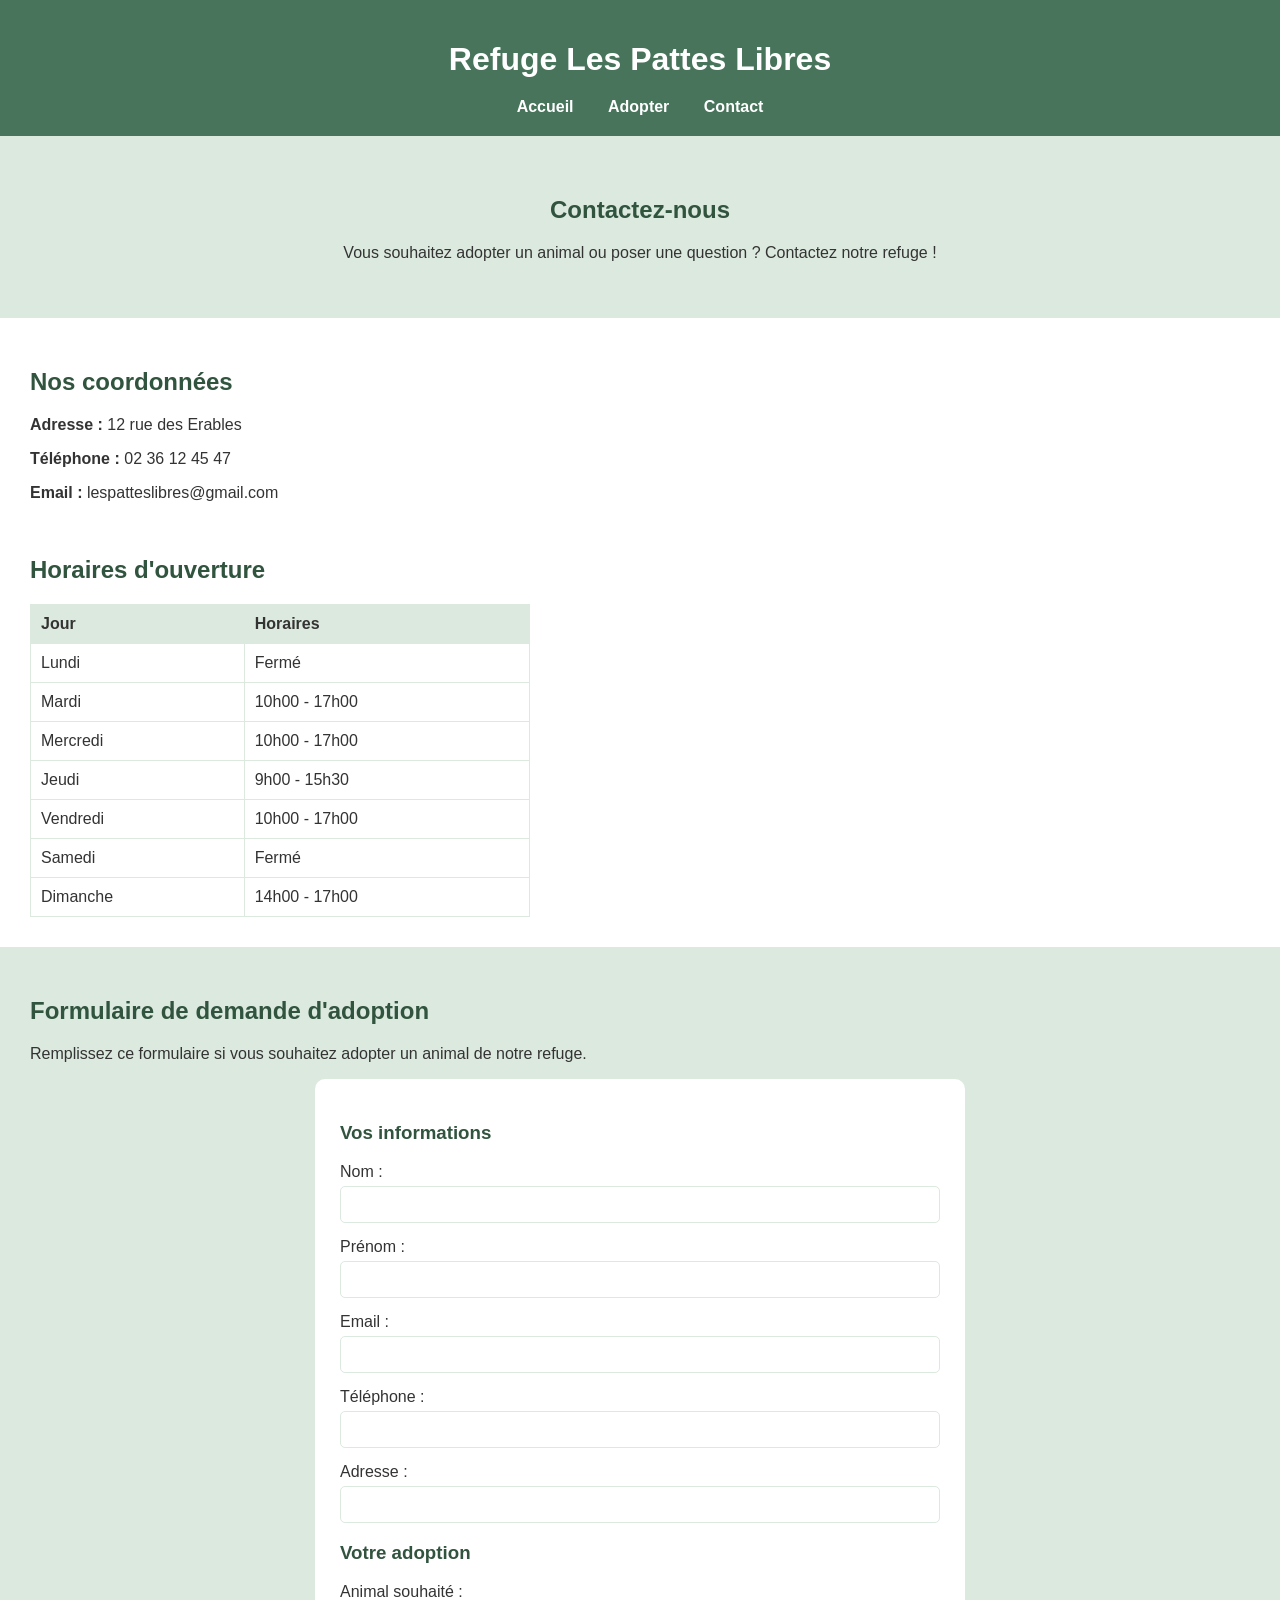
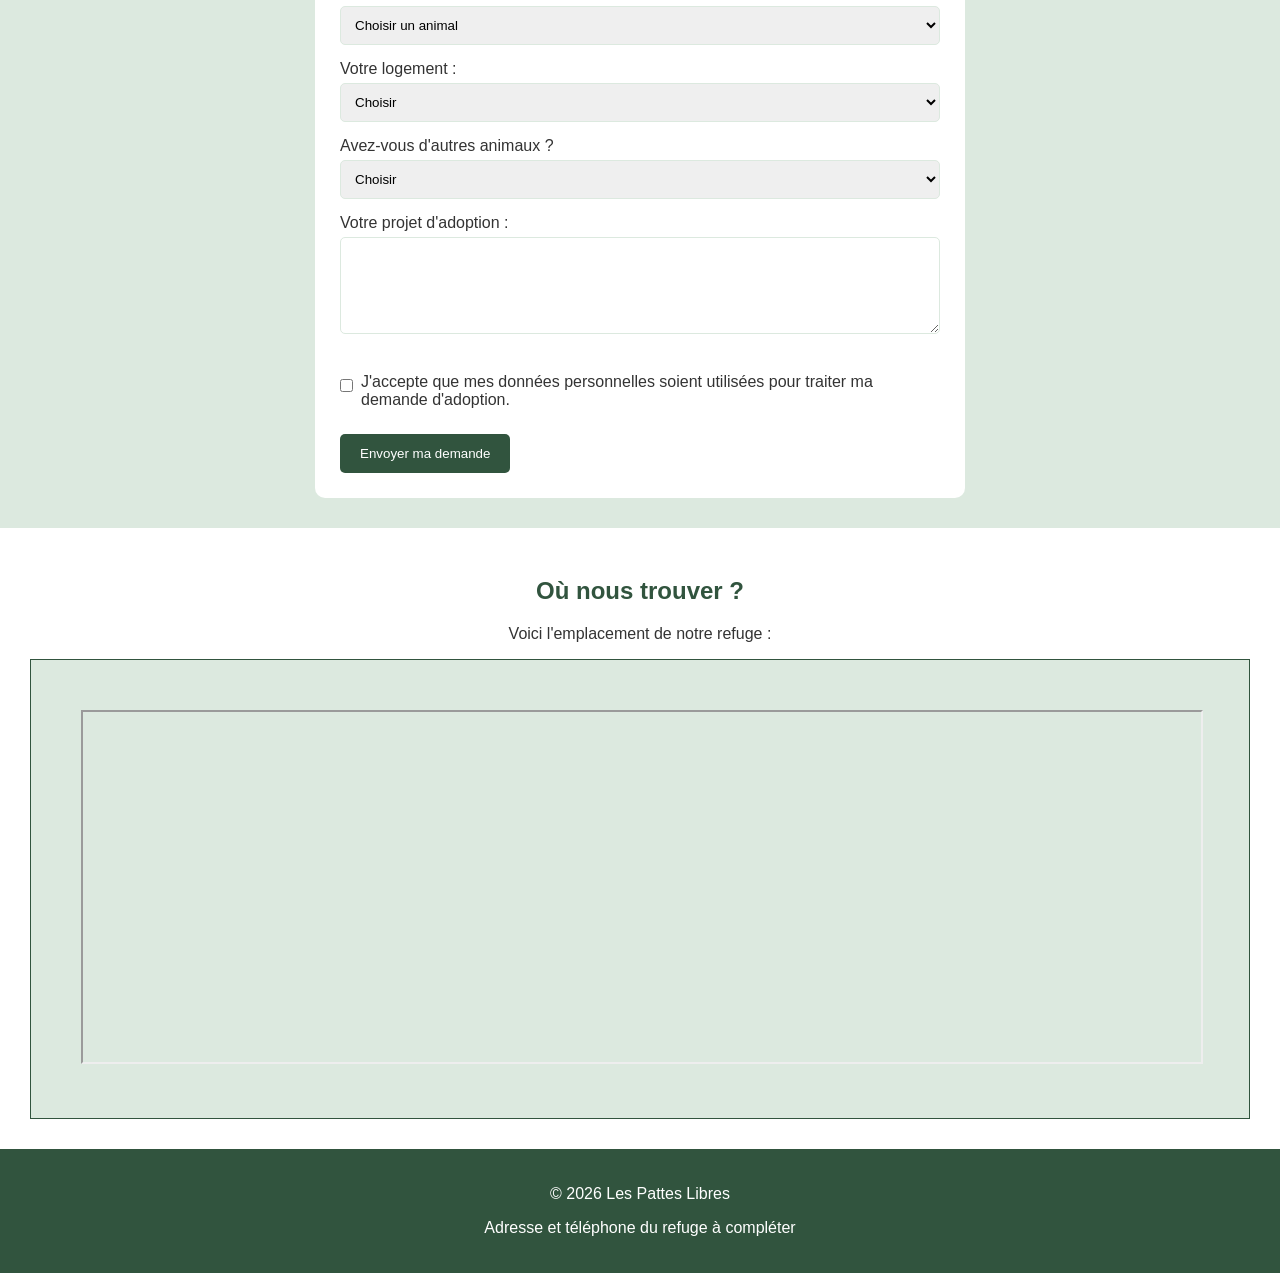
==== contact.html @ da208635 "page contact et css" ====
<!DOCTYPE html>
<html lang="fr">

<head>
    <meta charset="UTF-8">
    <meta name="viewport" content="width=device-width, initial-scale=1.0">
    <title>Contact - Les Pattes Libres</title>
    <link rel="stylesheet" href="style-rina.css">
</head>

<body>

<header>

<h1>Refuge Les Pattes Libres</h1>

  <nav>
      <a href="index.html">Accueil</a>
      <a href="adopter.html">Adopter</a>
      <a href="contact.html">Contact</a>
  </nav> 

</header>

<main>

<section class="bienvenue">
<h2>Contactez-nous</h2>
<p>
Vous souhaitez adopter un animal ou poser une question ?
Contactez notre refuge !
</p>
</section>

<section class="informations">
<h2>Nos coordonnées</h2>
  <p><strong>Adresse :</strong> 12 rue des Erables</p>
  <p><strong>Téléphone :</strong> 02 36 12 45 47</p>
  <p><strong>Email :</strong> lespatteslibres@gmail.com</p>

  <br>

<h2>Horaires d'ouverture</h2>

<table>
  <tr>
      <th>Jour</th>
      <th>Horaires</th>
  </tr>
  
  <tr>
      <td>Lundi</td>
      <td>Fermé</td>
  </tr>
  <tr>
      <td>Mardi</td>
      <td>10h00 - 17h00</td>
  </tr>
  <tr>
      <td>Mercredi</td>
      <td>10h00 - 17h00</td>
  </tr>
  <tr>
      <td>Jeudi</td>
      <td>9h00 - 15h30</td>
  </tr>
  <tr>
      <td>Vendredi</td>
      <td>10h00 - 17h00</td>
  </tr>
  <tr>
      <td>Samedi</td>
      <td>Fermé</td>
  </tr>
  <tr>
      <td>Dimanche</td>
      <td>14h00 - 17h00</td>
  </tr>
</table>
</section>

<section class="adoption">
<h2>Formulaire de demande d'adoption</h2>

<p>
Remplissez ce formulaire si vous souhaitez adopter un animal de notre refuge.
</p>

<form action="#" method="post">

<h3>Vos informations</h3>

<label for="nom">Nom :</label>
<input type="text" id="nom" name="nom" required>
<label for="prenom">Prénom :</label>
<input type="text" id="prenom" name="prenom" required>
<label for="email">Email :</label>
<input type="email" id="email" name="email" required>
<label for="telephone">Téléphone :</label>
<input type="tel" id="telephone" name="telephone" required>
<label for="adresse">Adresse :</label>
<input type="text" id="adresse" name="adresse" required>                

<h3>Votre adoption</h3>

<label for="animal">Animal souhaité :</label>

<select id="animal" name="animal" required>
    <option value="">Choisir un animal</option>
     <option value="biscuit">Biscuit </option>
    <option value="moka">Moka</option>
    <option value="nala">Nala</option>
    <option value="luna">Luna</option>
    <option value="max">Max</option>
    <option value="rex">Rex</option>
    <option value="bella">Bella</option>
    
</select>


</select>

<label for="logement">Votre logement :</label>
<select id="logement" name="logement" required>
    <option value="">Choisir</option>
    <option value="maison">Maison</option>
    <option value="appartement">Appartement</option>
</select>

<label for="animaux">Avez-vous d'autres animaux ?</label>
<select id="animaux" name="animaux" required>
    <option value="">Choisir</option>
    <option value="oui">Oui</option>
    <option value="non">Non</option>
</select>

<label for="projet">Votre projet d'adoption :</label>
<textarea id="projet" name="projet" rows="5" required></textarea>


<div class="accord">
    <input type="checkbox" id="accord" name="accord" required>
    <label for="accord">
        J'accepte que mes données personnelles soient utilisées pour traiter ma demande d'adoption.
    </label>
</div>


<button type="submit">Envoyer ma demande</button>

</form>
</section>

<section class="localisation">
<h2>Où nous trouver ?</h2>

<p>Voici l'emplacement de notre refuge :</p>

<div class="plan">
    <iframe
        src=https://www.google.com/maps?q=Chartres,France&output=embed 
        width= 100%
        height=350
        title="Plan d'accès au refuge Les Pattes Libres à Chartres">
    </iframe>
</div>
</section>

</main>

<footer>
         <p>© 2026 Les Pattes Libres</p>
         <p>Adresse et téléphone du refuge à compléter</p>
</footer>

</body>
</html>
---- style-rina.css ----
body {
  margin: 0;
  font-family: Arial, sans-serif;
  background-color: white;
  color: #333333;
}

header {
  background-color: #47745b;
  color: white;
  text-align: center;
  padding: 20px;
}

header h1 {
  margin-bottom: 20px;
}

nav a {
  color: white;
  text-decoration: none;
  margin: 15px;
  font-weight: bold;
}

.bienvenue {
  background-color: #dce9df;
  text-align: center;
  padding: 40px 20px;
}

section {
  padding: 30px;
}

h2 {
  color: #31543e;
}

.informations {
  background-color: white;
}

table {
  border-collapse: collapse;
  width: 100%;
  max-width: 500px;
}

th,
td {
  border: 1px solid #dce9df;
  padding: 10px;
  text-align: left;
}

th {
  background-color: #dce9df;
}

.adoption {
  background-color: #dce9df;
}

form {
  background-color: white;
  padding: 25px;
  max-width: 600px;
  margin: auto;
  border-radius: 10px;
}

form h3 {
  color: #31543e;
}

label {
  display: block;
  margin-top: 15px;
  margin-bottom: 5px;
}

input,
select,
textarea {
  width: 100%;
  padding: 10px;
  border: 1px solid #dce9df;
  border-radius: 5px;
  box-sizing: border-box;
}

.accord {
  margin-top: 20px;
}
.accord {
  display: flex;
  align-items: center;
  gap: 8px;
}

.accord input {
  width: auto;
  margin: 0;
}

.accord label {
  display: inline;
}

button {
  background-color: #31543e;
  color: white;
  padding: 12px 20px;
  border: none;
  border-radius: 5px;
  margin-top: 20px;
  cursor: pointer;
}

button:hover {
  background-color: #31543e;
}

.localisation {
  text-align: center;
}

.plan {
  background-color: #dce9df;
  padding: 50px;
  border: 1px solid #31543e;
}

footer {
  background-color: #31543e;
  color: white;
  text-align: center;
  padding: 20px;
}
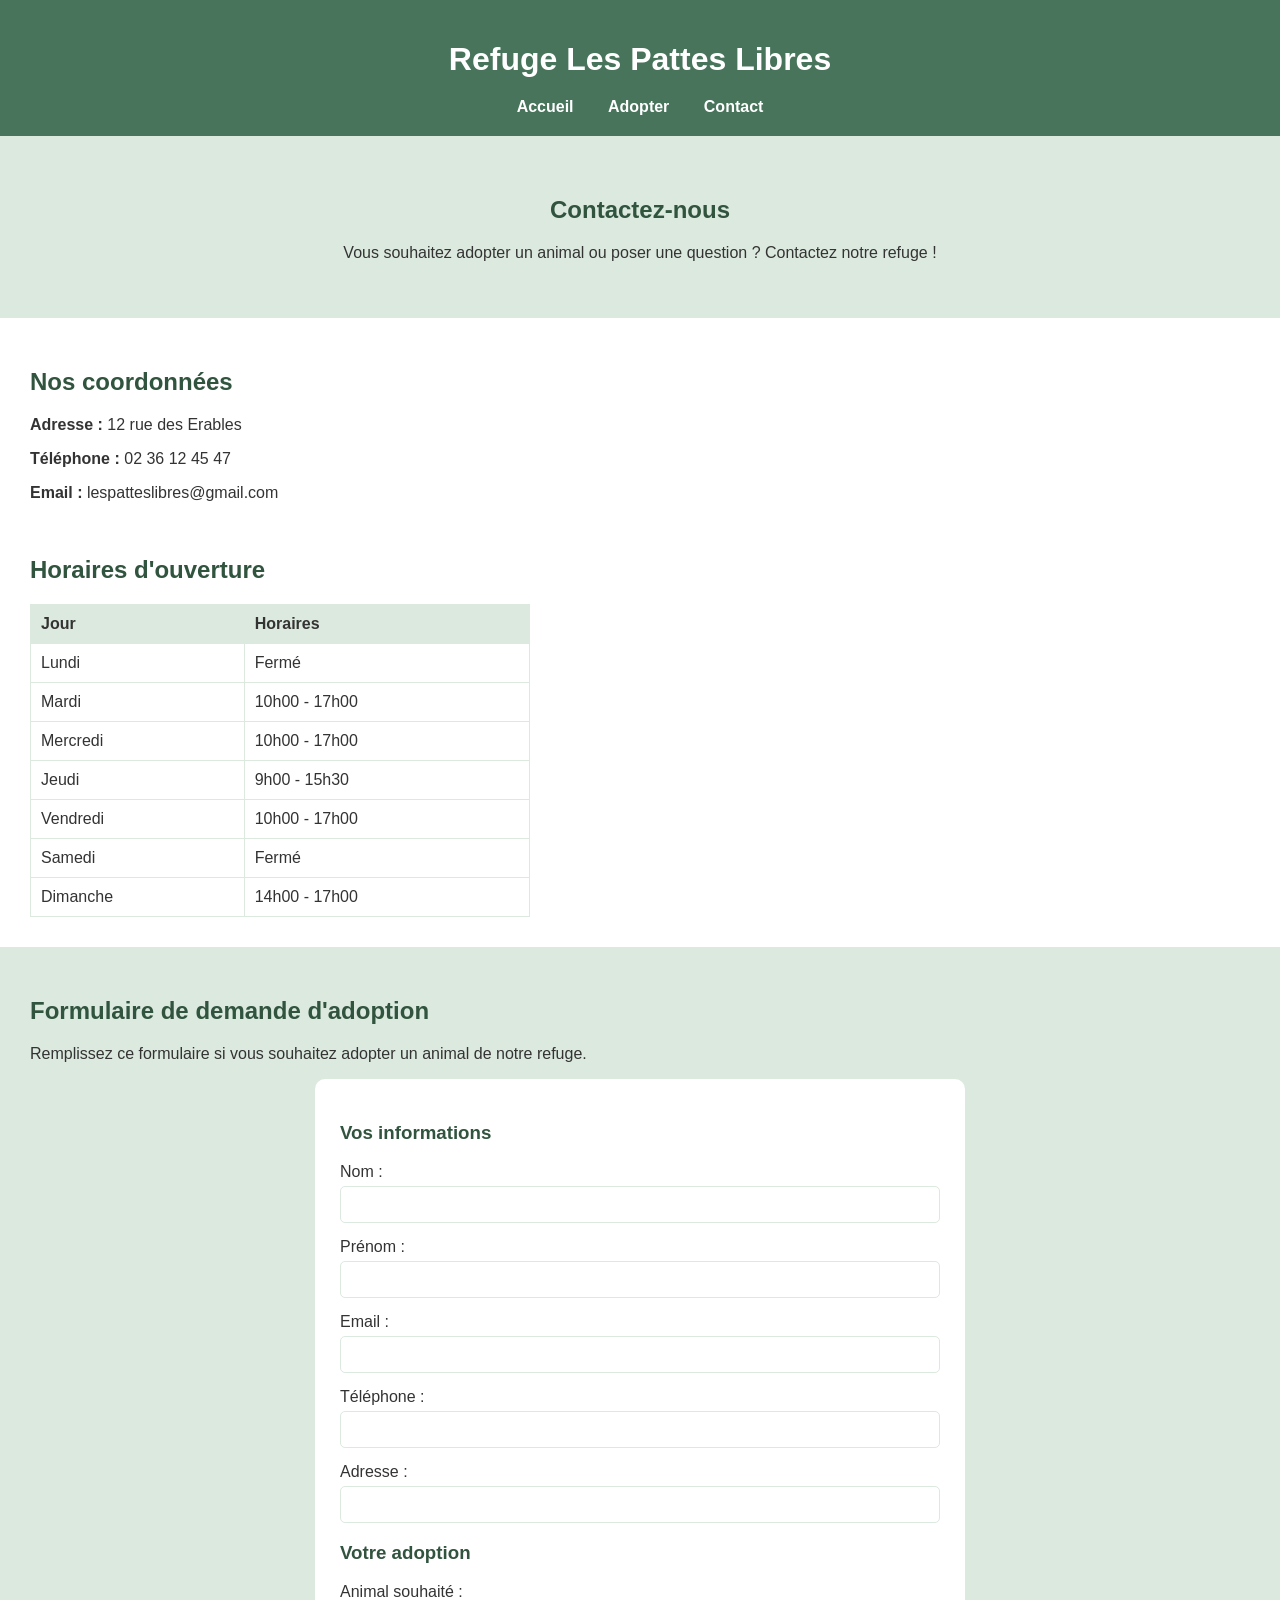
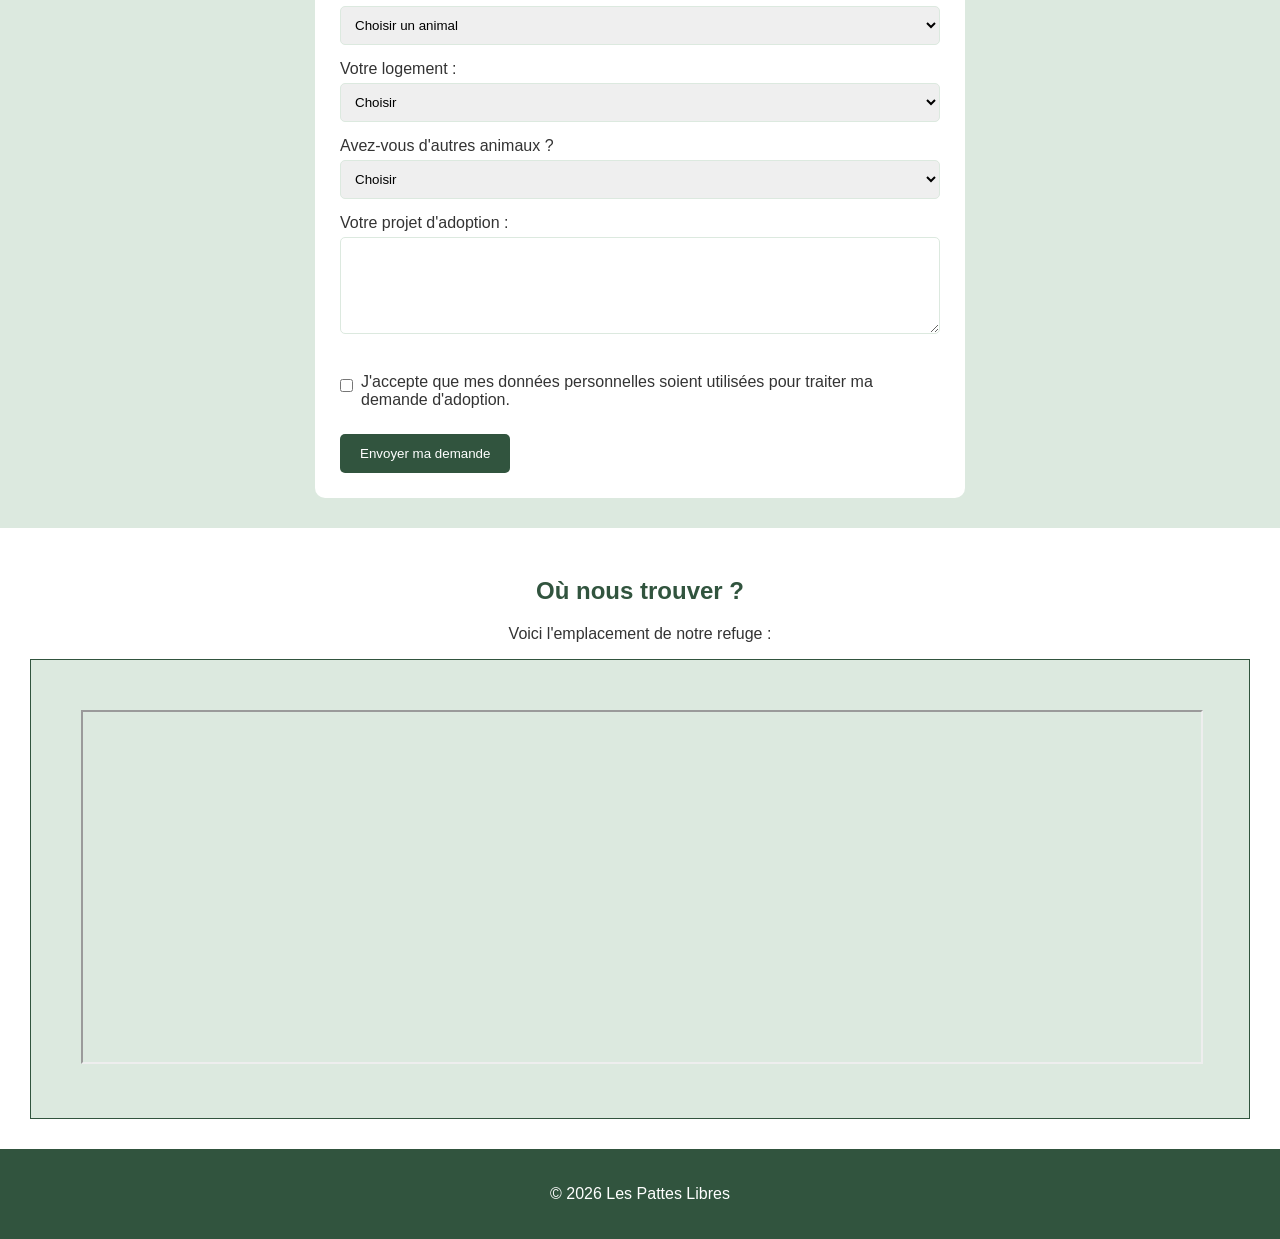
==== commit a036e059: "Update contact.html" ====
--- a/contact.html
+++ b/contact.html
@@ -170,7 +170,6 @@
 
 <footer>
          <p>© 2026 Les Pattes Libres</p>
-         <p>Adresse et téléphone du refuge à compléter</p>
 </footer>
 
 </body>
